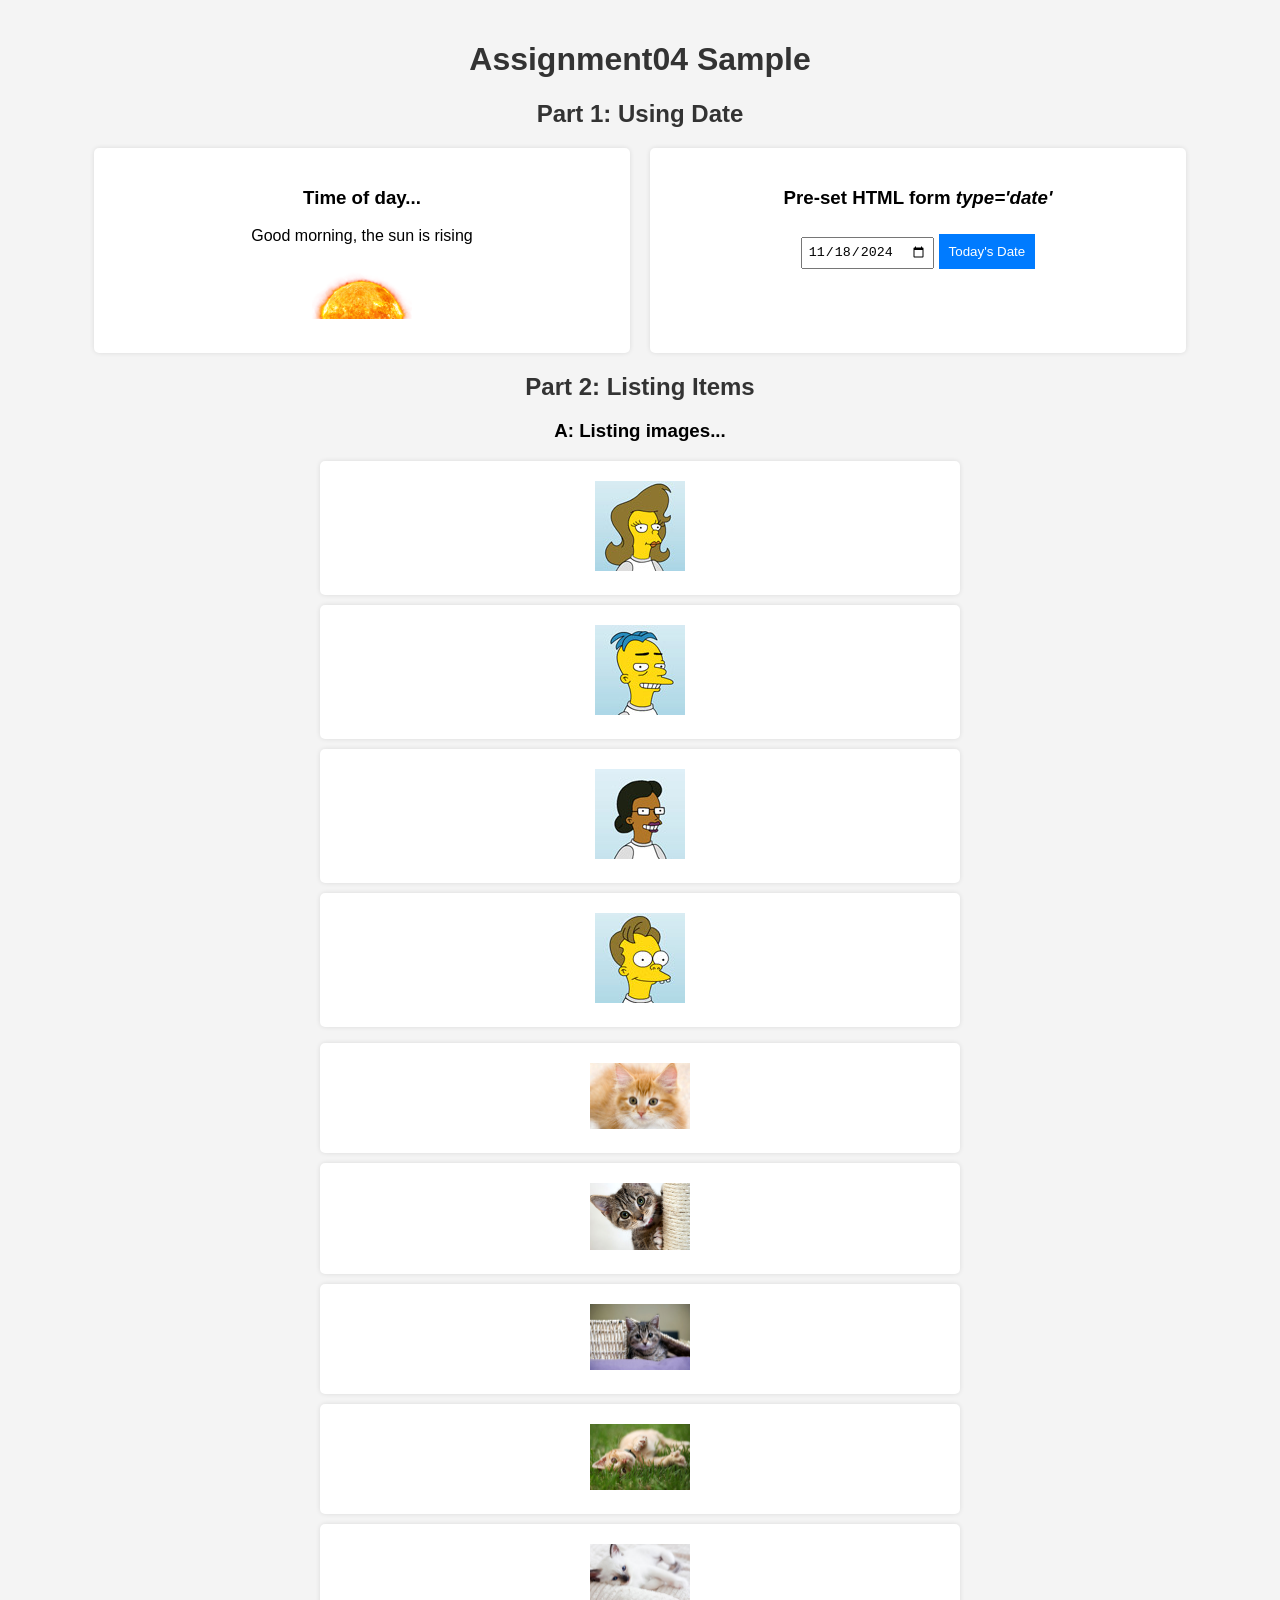
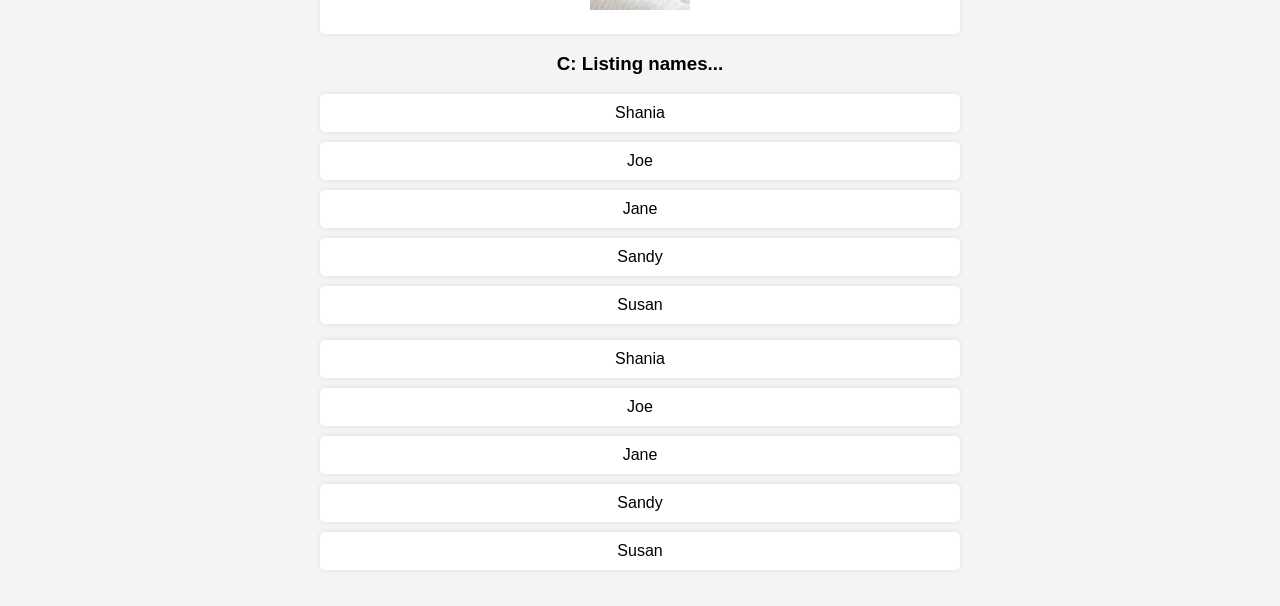
==== Assignment_4/index.html @ e6dd2352 "added basic design part" ====
<!DOCTYPE html>
<html lang="en">
<head>
    <meta charset="UTF-8">
    <meta name="viewport" content="width=device-width, initial-scale=1.0">
    <title>Assignment 04 Sample</title>
    <link rel="stylesheet" href="./css/style.css">
    <script src="./JS/data.js" defer></script>
    <script src="./JS/assignment04_function.js" defer></script>
    <script src="./JS/script.js" defer></script>
</head>
<body>
    <h1>Assignment04 Sample</h1>
    
    <section>
        <h2>Part 1: Using Date</h2>
        <div class="container">
            <div class="box">
                <h3>Time of day...</h3>
                <div id="greeting"></div>
            </div>
            <div class="box">
                <h3>Pre-set HTML form <em>type='date'</em></h3>
                <input type="date" id="datePicker">
                <button onclick="setTodayDate()">Today's Date</button>
            </div>
        </div>
    </section>
    
    <section>
        <h2>Part 2: Listing Items</h2>
        
        <div>
            <h3>A: Listing images...</h3>
            <div id="images-list"></div>
        </div>

        <div>
            <h3>C: Listing names...</h3>
            <div id="names-list"></div>
        </div>
    </section>
</body>
</html>
---- Assignment_4/css/style.css ----
body {
    font-family: Arial, sans-serif;
    background-color: #f4f4f4;
    margin: 0;
    padding: 20px;
    text-align: center;
}

h1, h2 {
    color: #333;
}

.container {
    display: flex;
    justify-content: center;
    gap: 20px;
    margin-bottom: 20px;
}

.box {
    background: #fff;
    padding: 20px;
    border-radius: 5px;
    box-shadow: 0 0 5px rgba(0, 0, 0, 0.1);
    width: 40%;
}

input[type="date"] {
    padding: 5px;
    margin: 10px 0;
}

button {
    background-color: #007BFF;
    color: white;
    border: none;
    padding: 10px;
    cursor: pointer;
}

button:hover {
    background-color: #0056b3;
}

img {
    max-width: 100px;
    height: auto;
    margin: 10px 0;
}

ul, ol {
    list-style: none;
    padding: 0;
}

li {
    background: #fff;
    margin: 10px auto;
    padding: 10px;
    width: 50%;
    border-radius: 5px;
    box-shadow: 0 0 5px rgba(0, 0, 0, 0.1);
}

a {
    text-decoration: none;
    color: #007BFF;
}

a:hover {
    text-decoration: underline;
}
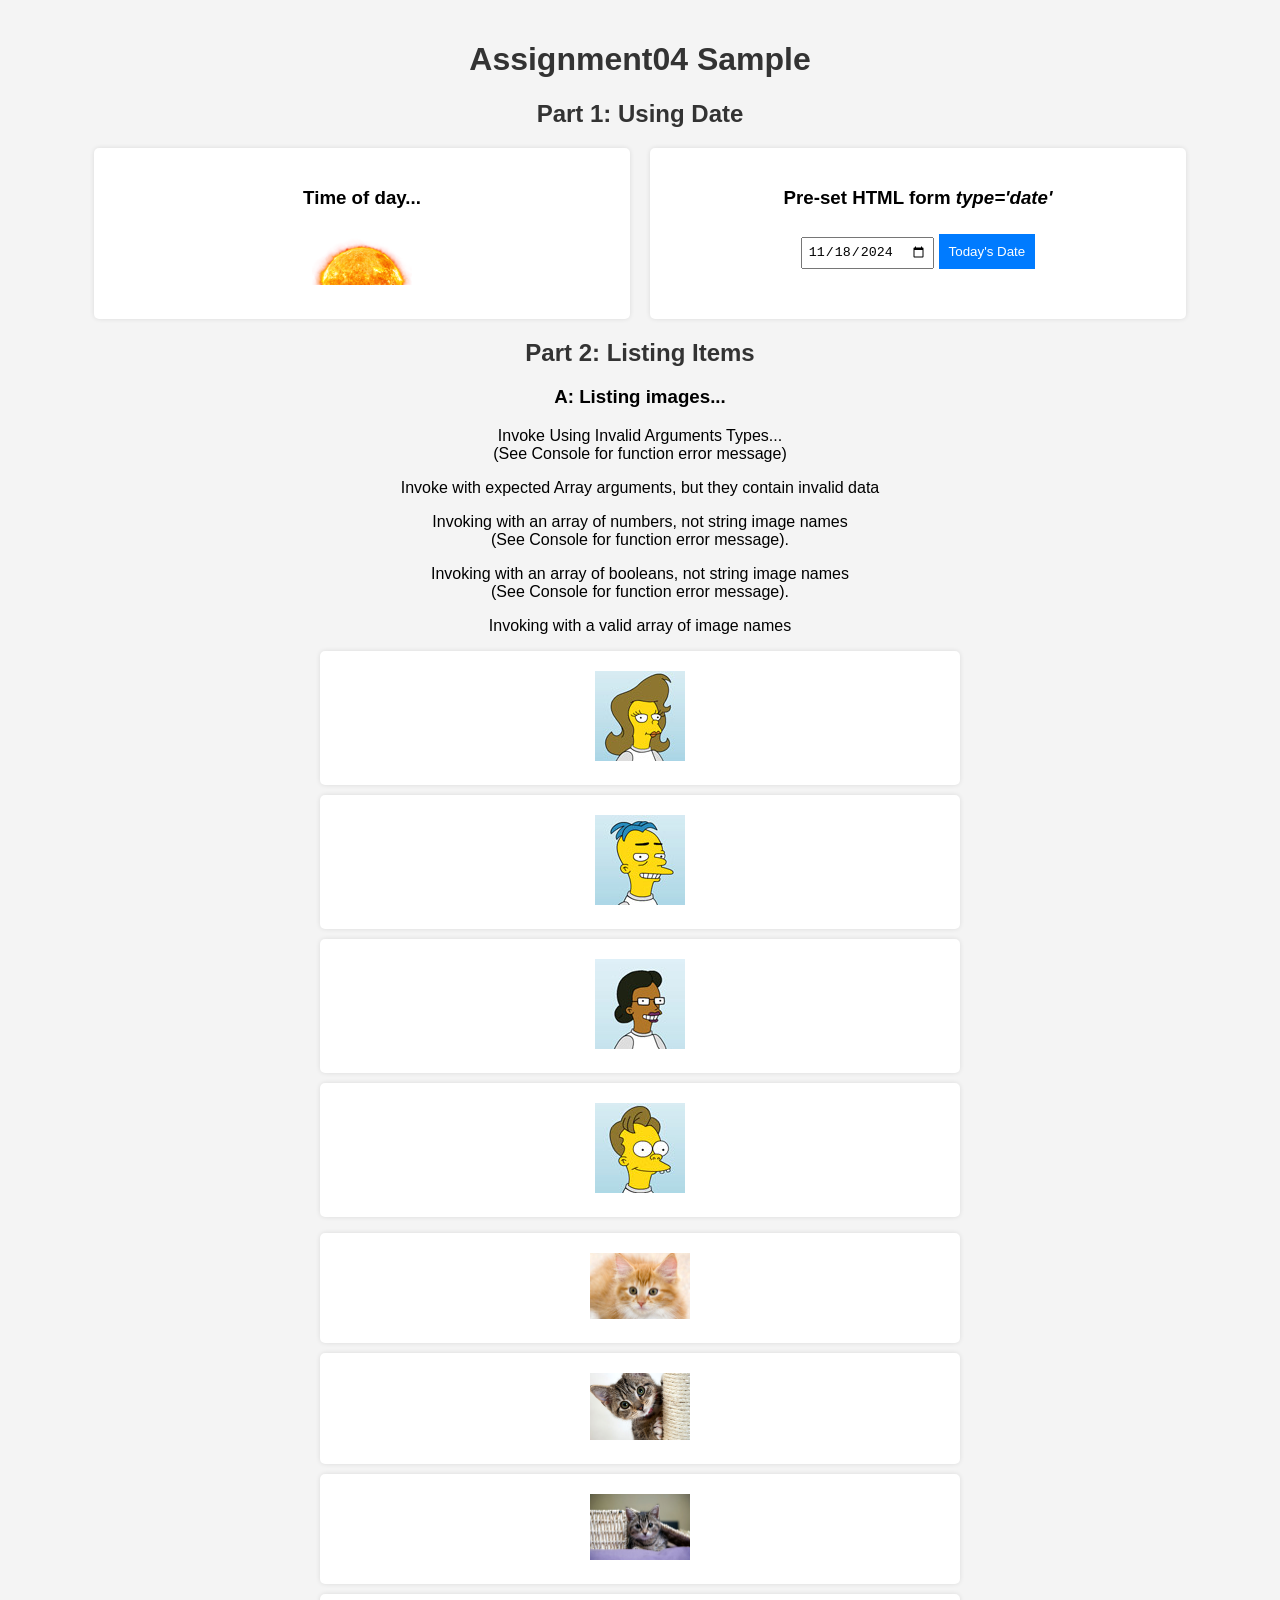
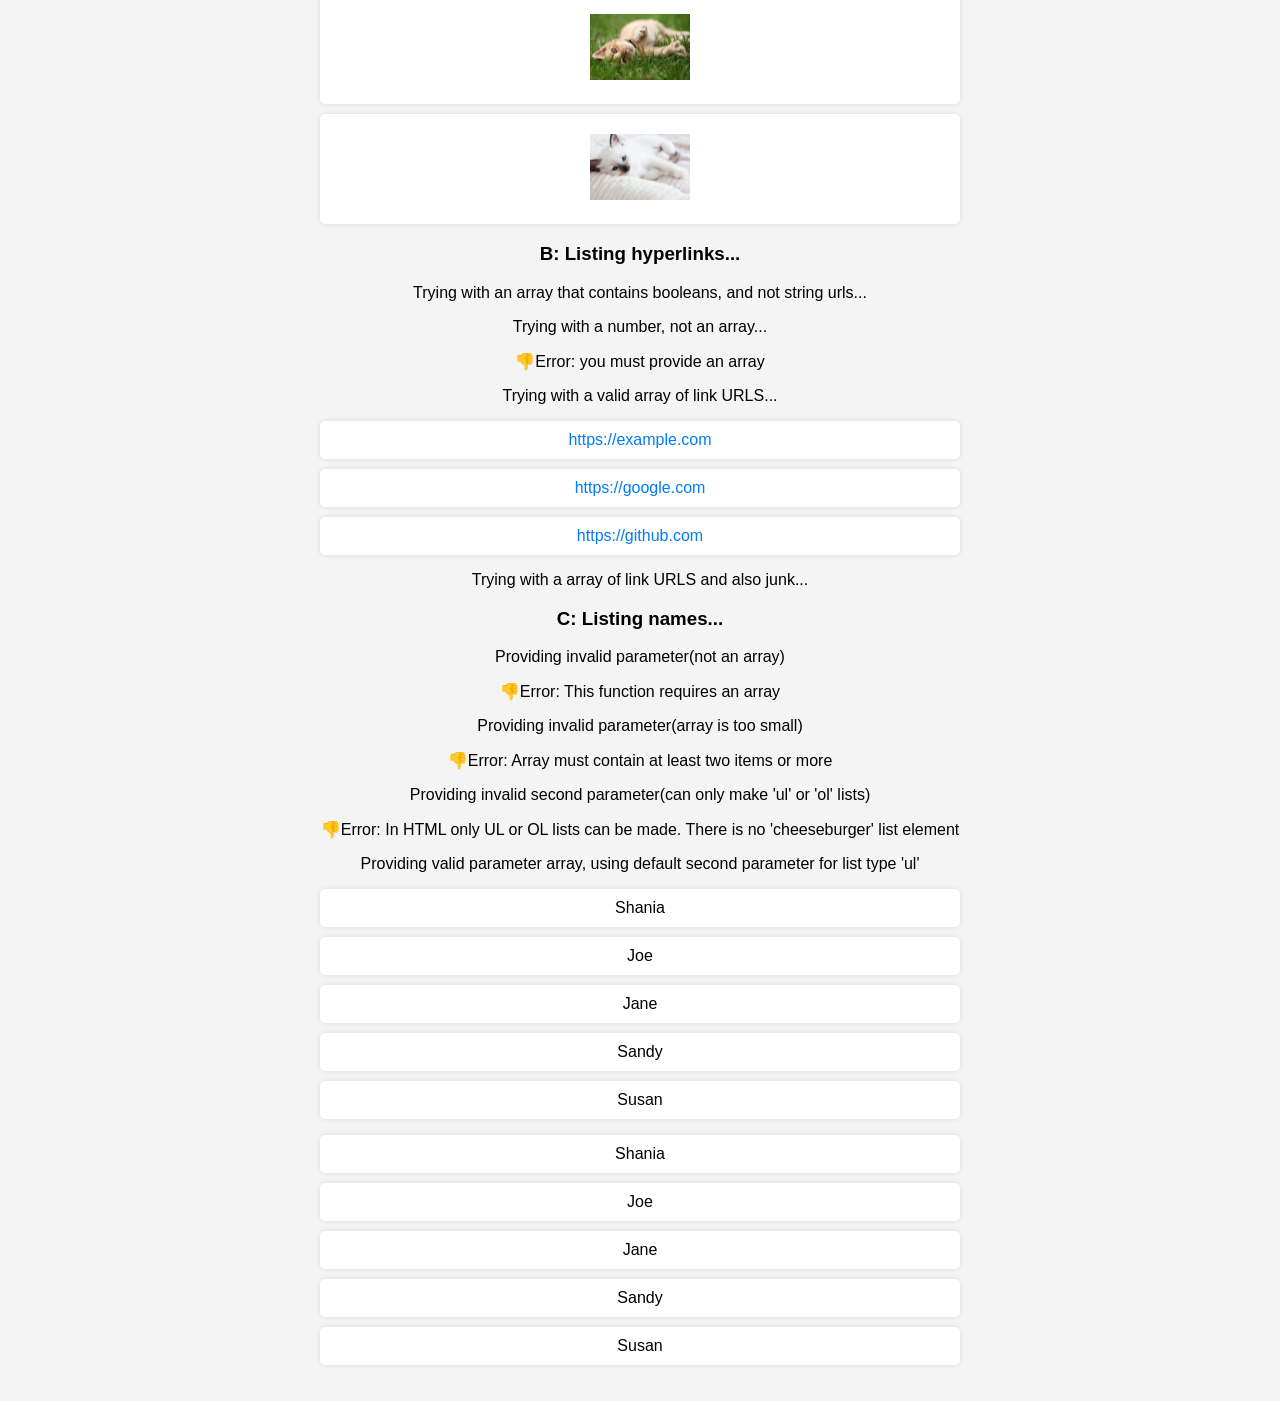
==== commit 476b2300: "Add function to display hyperlinks and enhance error handling in lists" ====
--- a/Assignment_4/index.html
+++ b/Assignment_4/index.html
@@ -12,6 +12,8 @@
 <body>
     <h1>Assignment04 Sample</h1>
     
+
+    <!-- Part 1 -->
     <section>
         <h2>Part 1: Using Date</h2>
         <div class="container">
@@ -32,11 +34,34 @@
         
         <div>
             <h3>A: Listing images...</h3>
+            <p>Invoke Using Invalid Arguments Types...<br>(See Console for function error message)</p>
+            <p>Invoke with expected Array arguments, but they contain invalid data</p>
+            <p>Invoking with an array of numbers, not string image names <br> (See Console for function error message).</p>
+            <p>Invoking with an array of booleans, not string image names <br> (See Console for function error message).</p>
+            <p>Invoking with a valid array of image names</p>
             <div id="images-list"></div>
         </div>
 
         <div>
+            <h3>B: Listing hyperlinks...</h3>
+            <p>Trying with an array that contains booleans, and not string urls... <br></p>
+            <p>Trying with a number, not an array... <br></p>
+            <p>👎Error: you must provide an array <br></p>
+            <p>Trying with a valid array of link URLS... <br></p>
+            <div id="links-list"></div>
+            <p>Trying with a array of link URLS and also junk... <br></p>
+           
+        </div>
+        
+        <div>
             <h3>C: Listing names...</h3>
+            <p>Providing invalid parameter(not an array)<br></p>
+            <p>👎Error: This function requires an array<br></p>
+            <p>Providing invalid parameter(array is too small)<br></p>
+            <p>👎Error: Array must contain at least two items or more<br></p>
+            <p>Providing invalid second parameter(can only make 'ul' or 'ol' lists)<br></p>
+            <p>👎Error: In HTML only UL or OL lists can be made. There is no 'cheeseburger' list element<br></p>
+            <p>Providing valid parameter array, using default second parameter for list type 'ul'<br></p>
             <div id="names-list"></div>
         </div>
     </section>
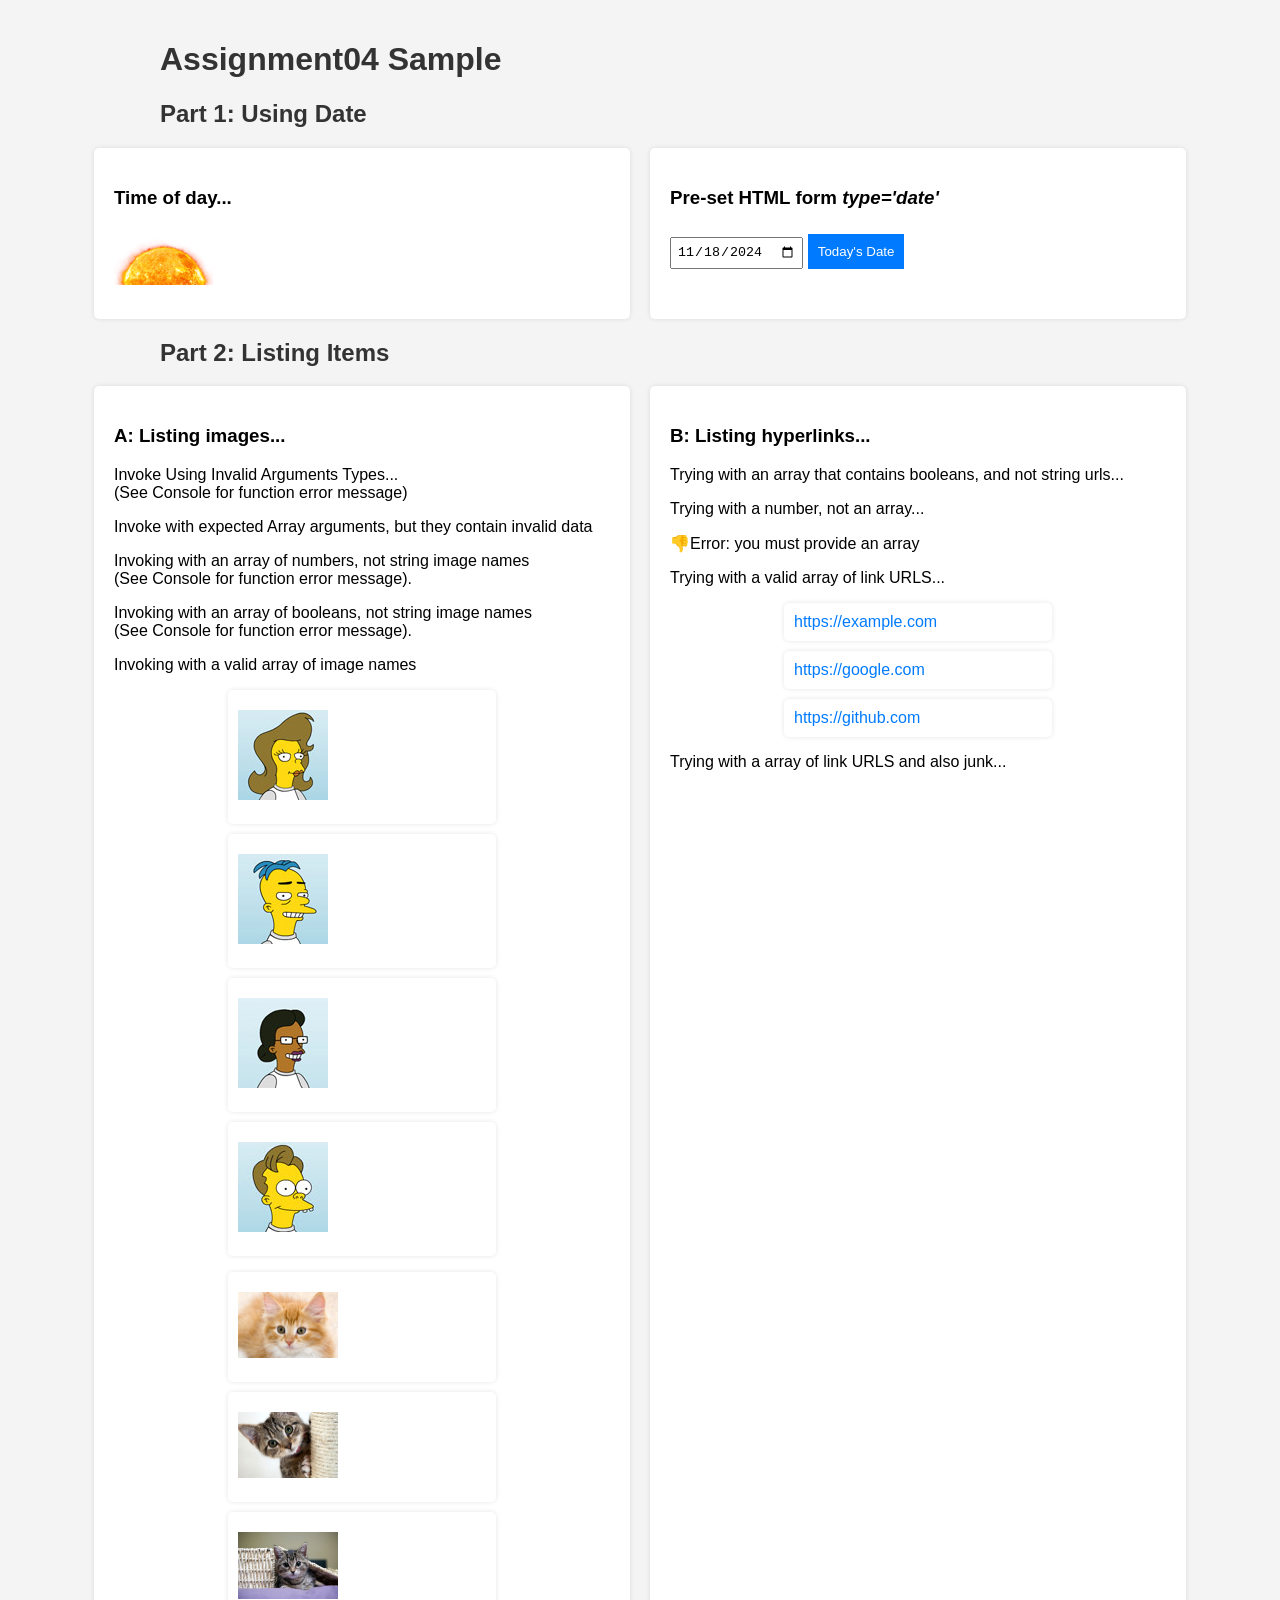
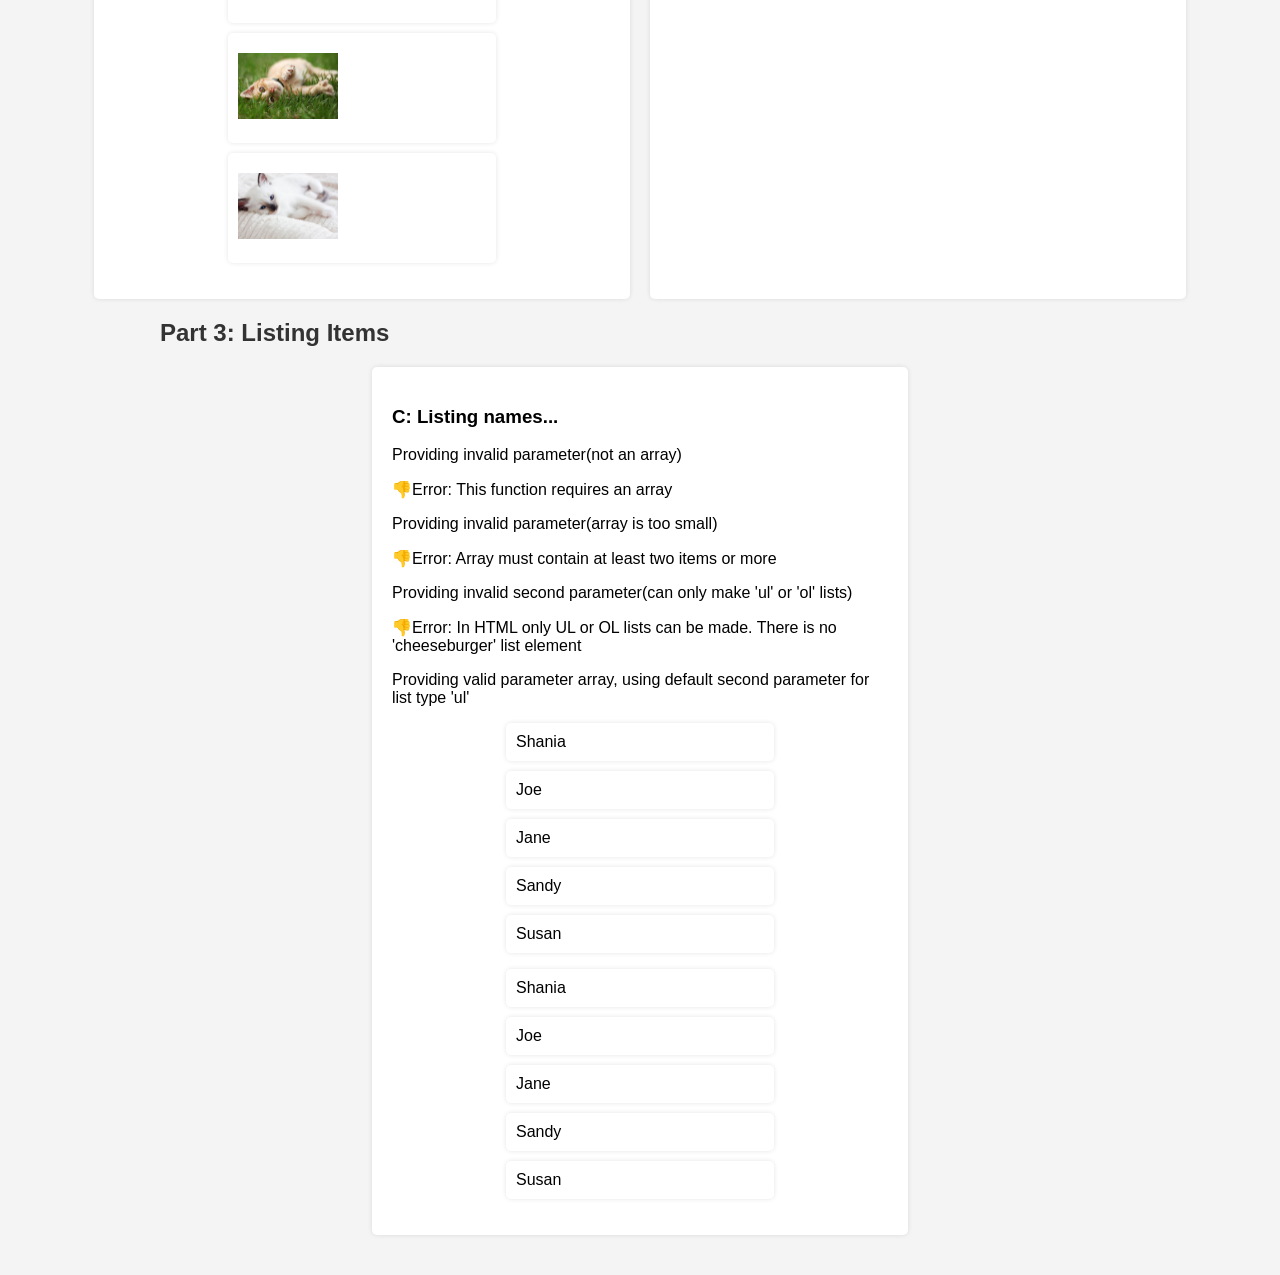
==== commit 8b4497ac: "Refactor layout and enhance responsiveness in Assignment 4 HTML and CSS" ====
--- a/Assignment_4/index.html
+++ b/Assignment_4/index.html
@@ -29,41 +29,50 @@
         </div>
     </section>
     
-    <section>
+
+    <!-- part 2 -->
+     <section>
         <h2>Part 2: Listing Items</h2>
         
-        <div>
-            <h3>A: Listing images...</h3>
-            <p>Invoke Using Invalid Arguments Types...<br>(See Console for function error message)</p>
-            <p>Invoke with expected Array arguments, but they contain invalid data</p>
-            <p>Invoking with an array of numbers, not string image names <br> (See Console for function error message).</p>
-            <p>Invoking with an array of booleans, not string image names <br> (See Console for function error message).</p>
-            <p>Invoking with a valid array of image names</p>
-            <div id="images-list"></div>
+        <div class="container">
+            <div class="box">
+                <h3>A: Listing images...</h3>
+                <p>Invoke Using Invalid Arguments Types...<br>(See Console for function error message)</p>
+                <p>Invoke with expected Array arguments, but they contain invalid data</p>
+                <p>Invoking with an array of numbers, not string image names <br> (See Console for function error message).</p>
+                <p>Invoking with an array of booleans, not string image names <br> (See Console for function error message).</p>
+                <p>Invoking with a valid array of image names</p>
+                <div id="images-list"></div>
+            </div>
+    
+            <div class="box">
+                <h3>B: Listing hyperlinks...</h3>
+                <p>Trying with an array that contains booleans, and not string urls... <br></p>
+                <p>Trying with a number, not an array... <br></p>
+                <p>👎Error: you must provide an array <br></p>
+                <p>Trying with a valid array of link URLS... <br></p>
+                <div id="links-list"></div>
+                <p>Trying with a array of link URLS and also junk... <br></p>
+               
+            </div>
         </div>
+     </section>
 
-        <div>
-            <h3>B: Listing hyperlinks...</h3>
-            <p>Trying with an array that contains booleans, and not string urls... <br></p>
-            <p>Trying with a number, not an array... <br></p>
-            <p>👎Error: you must provide an array <br></p>
-            <p>Trying with a valid array of link URLS... <br></p>
-            <div id="links-list"></div>
-            <p>Trying with a array of link URLS and also junk... <br></p>
-           
-        </div>
-        
-        <div>
-            <h3>C: Listing names...</h3>
-            <p>Providing invalid parameter(not an array)<br></p>
-            <p>👎Error: This function requires an array<br></p>
-            <p>Providing invalid parameter(array is too small)<br></p>
-            <p>👎Error: Array must contain at least two items or more<br></p>
-            <p>Providing invalid second parameter(can only make 'ul' or 'ol' lists)<br></p>
-            <p>👎Error: In HTML only UL or OL lists can be made. There is no 'cheeseburger' list element<br></p>
-            <p>Providing valid parameter array, using default second parameter for list type 'ul'<br></p>
-            <div id="names-list"></div>
-        </div>
+
+    <!-- PART 3 -->
+    <section>
+            <h2>Part 3: Listing Items</h2>
+            <div class="container">
+                <div class="box"><h3>C: Listing names...</h3>
+                    <p>Providing invalid parameter(not an array)<br></p>
+                    <p>👎Error: This function requires an array<br></p>
+                    <p>Providing invalid parameter(array is too small)<br></p>
+                    <p>👎Error: Array must contain at least two items or more<br></p>
+                    <p>Providing invalid second parameter(can only make 'ul' or 'ol' lists)<br></p>
+                    <p>👎Error: In HTML only UL or OL lists can be made. There is no 'cheeseburger' list element<br></p>
+                    <p>Providing valid parameter array, using default second parameter for list type 'ul'<br></p>
+                <div id="names-list"></div></div>
+            </div>
     </section>
 </body>
 </html>
--- a/Assignment_4/css/style.css
+++ b/Assignment_4/css/style.css
@@ -3,11 +3,12 @@
     background-color: #f4f4f4;
     margin: 0;
     padding: 20px;
-    text-align: center;
+    text-align: left;
 }
 
 h1, h2 {
     color: #333;
+    margin-left: 140px; /* Adjust as needed */
 }
 
 .container {
@@ -70,3 +71,43 @@
 a:hover {
     text-decoration: underline;
 }
+
+
+
+/* Responsive design for tablets (768px) */
+@media screen and (max-width: 768px) {
+    h1, h2 {
+        margin-left: 20px; /* Reduced margin for smaller screens */
+    }
+
+    /* .container {
+        flex-direction: column;
+        align-items: center;
+    } */
+
+    /* .box {
+        width: 80%;
+    } */
+}
+
+/* Responsive design for mobile devices (480px) */
+@media screen and (max-width: 480px) {
+    h1, h2 {
+        margin-left: 5px; /* Further reduced margin */
+        /* text-align: center; Center alignment for mobile */
+    }
+
+    /* .container {
+        flex-direction: column;
+        align-items: center;
+    } */
+
+    /* .box {
+        width: 100%;
+        padding: 15px;
+    } */
+
+    li {
+        width: 90%;
+    }
+}
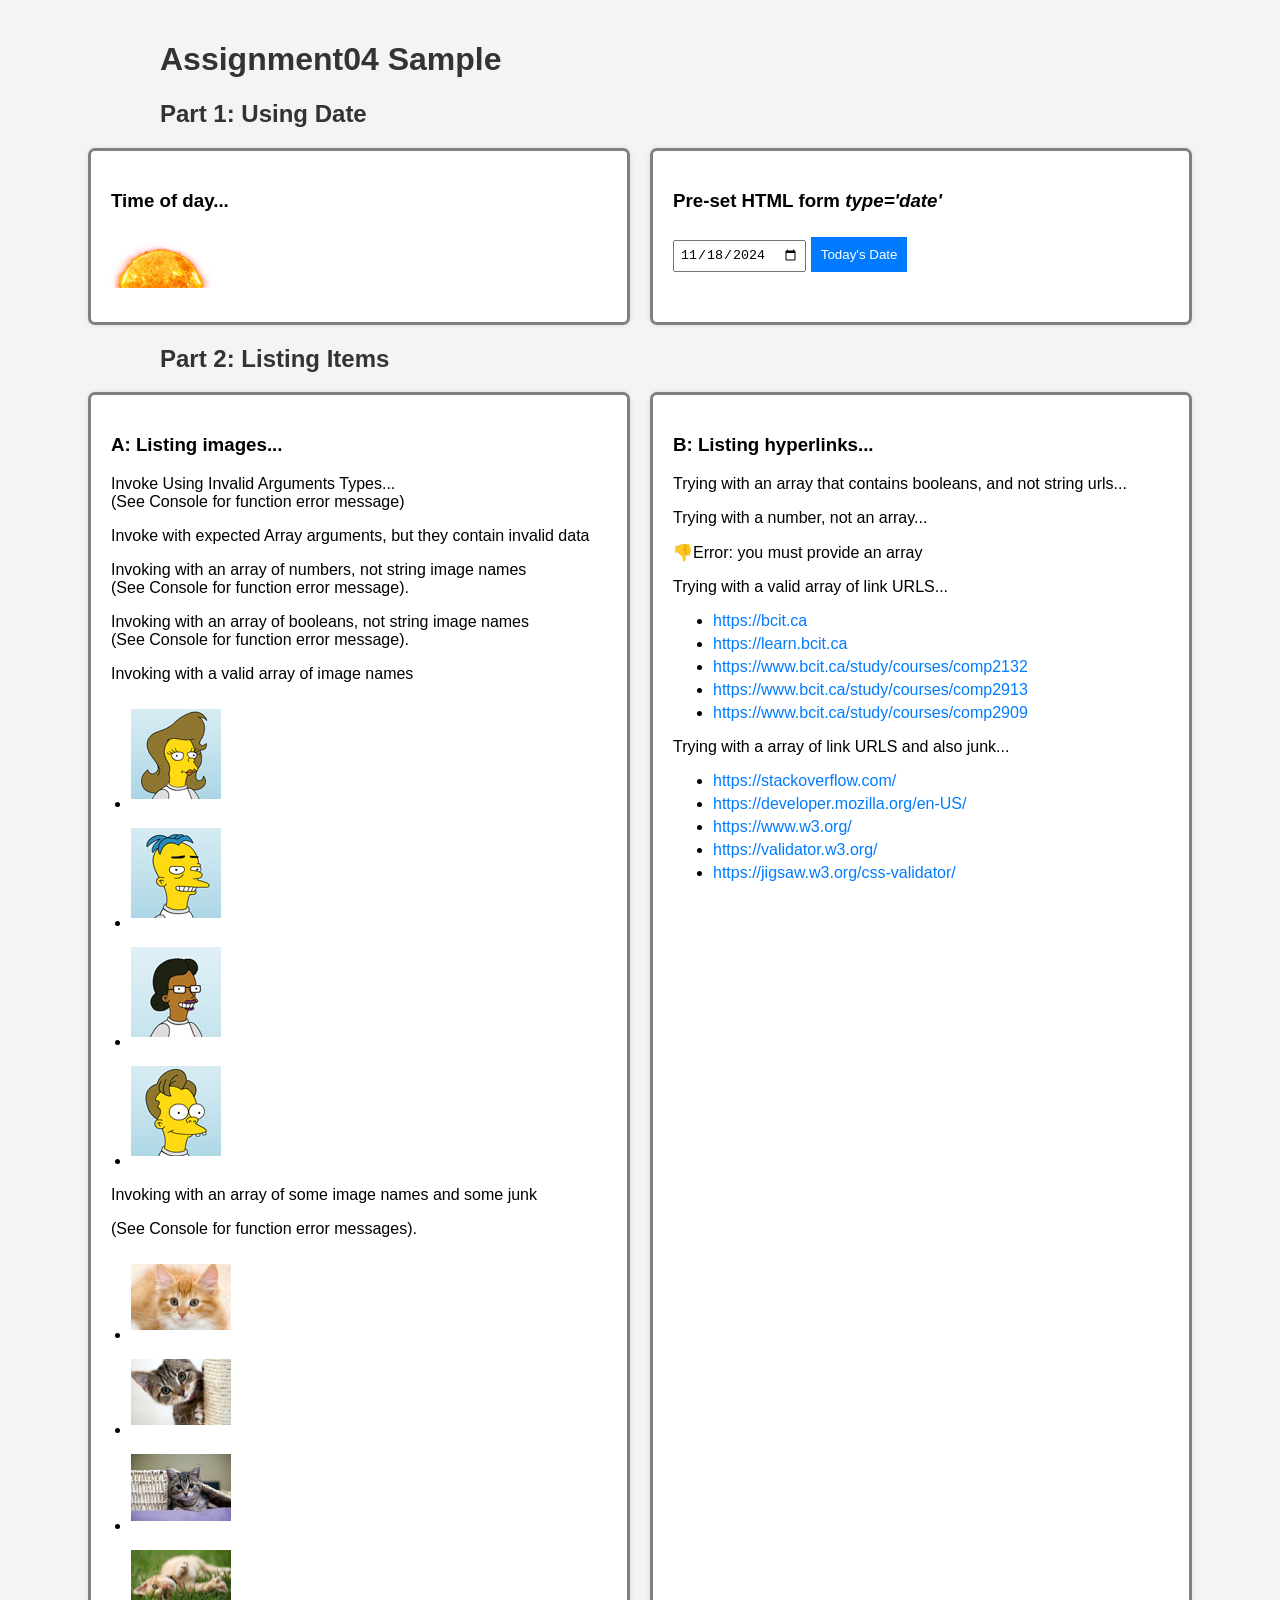
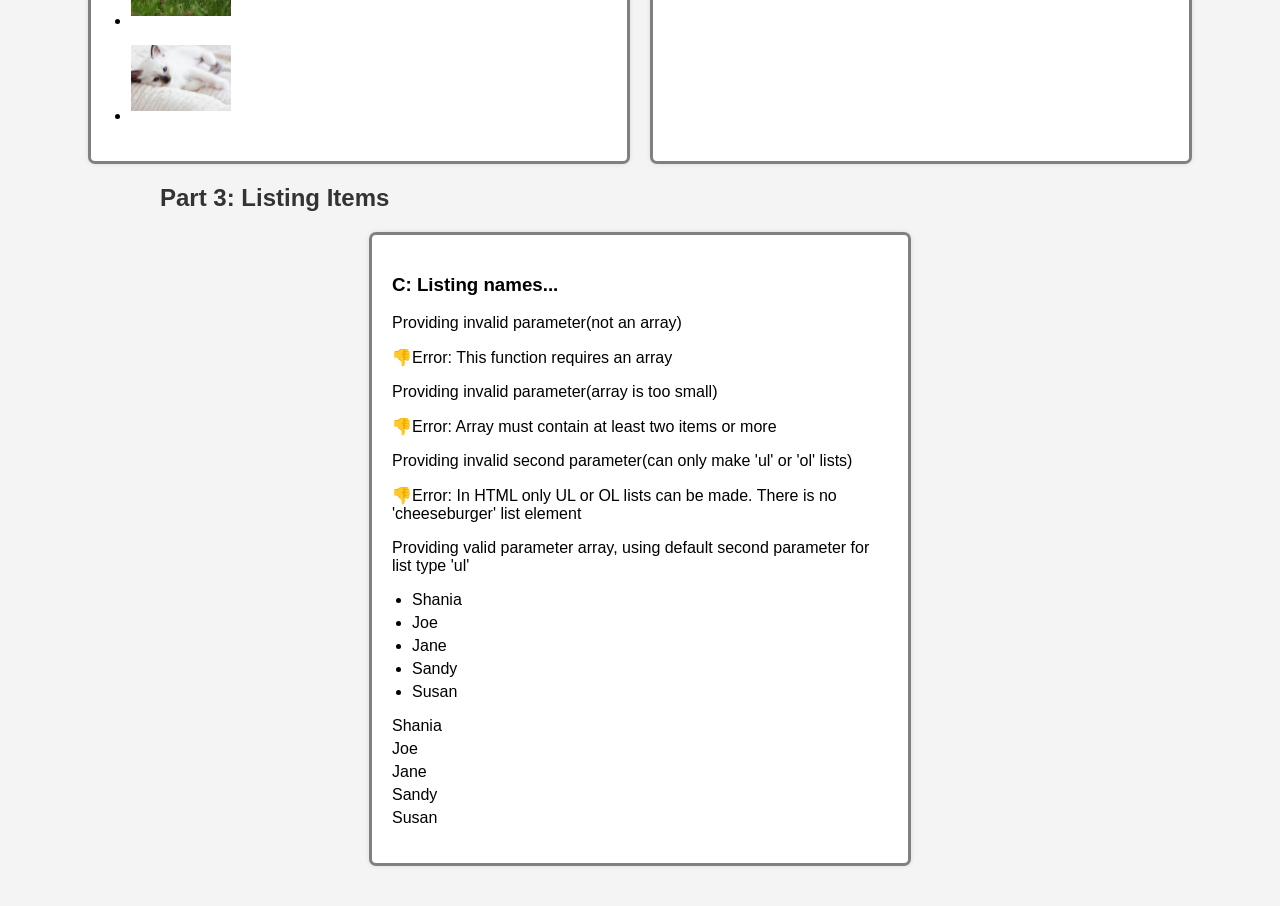
==== commit 539530df: "Refactor image and link display logic in Assignment 4; update HTML structure and enhance CSS styling" ====
--- a/Assignment_4/index.html
+++ b/Assignment_4/index.html
@@ -42,7 +42,12 @@
                 <p>Invoking with an array of numbers, not string image names <br> (See Console for function error message).</p>
                 <p>Invoking with an array of booleans, not string image names <br> (See Console for function error message).</p>
                 <p>Invoking with a valid array of image names</p>
-                <div id="images-list"></div>
+                <ul id="images-list"></ul>
+
+                <p>Invoking with an array of some image names and some junk <br></p>
+                <p>(See Console for function error messages). <br></p>
+                <ul id="some-images-list"></ul>
+
             </div>
     
             <div class="box">
@@ -51,8 +56,9 @@
                 <p>Trying with a number, not an array... <br></p>
                 <p>👎Error: you must provide an array <br></p>
                 <p>Trying with a valid array of link URLS... <br></p>
-                <div id="links-list"></div>
+                <ul id="links-list"></ul>
                 <p>Trying with a array of link URLS and also junk... <br></p>
+                <ul id="moreLink-list"></ul>
                
             </div>
         </div>
--- a/Assignment_4/css/style.css
+++ b/Assignment_4/css/style.css
@@ -21,9 +21,10 @@
 .box {
     background: #fff;
     padding: 20px;
-    border-radius: 5px;
+    border-radius: 7px;
     box-shadow: 0 0 5px rgba(0, 0, 0, 0.1);
     width: 40%;
+    border: 3px solid gray; /* Added gray border */
 }
 
 input[type="date"] {
@@ -54,14 +55,24 @@
     padding: 0;
 }
 
-li {
+/* li {
     background: #fff;
     margin: 10px auto;
     padding: 10px;
     width: 50%;
     border-radius: 5px;
     box-shadow: 0 0 5px rgba(0, 0, 0, 0.1);
+} */
+
+ul {
+    list-style-type: disc; /* Ensures bullet points appear */
+    padding-left: 20px; /* Adjusts spacing */
 }
+
+li {
+    margin: 5px 0;
+}
+
 
 a {
     text-decoration: none;
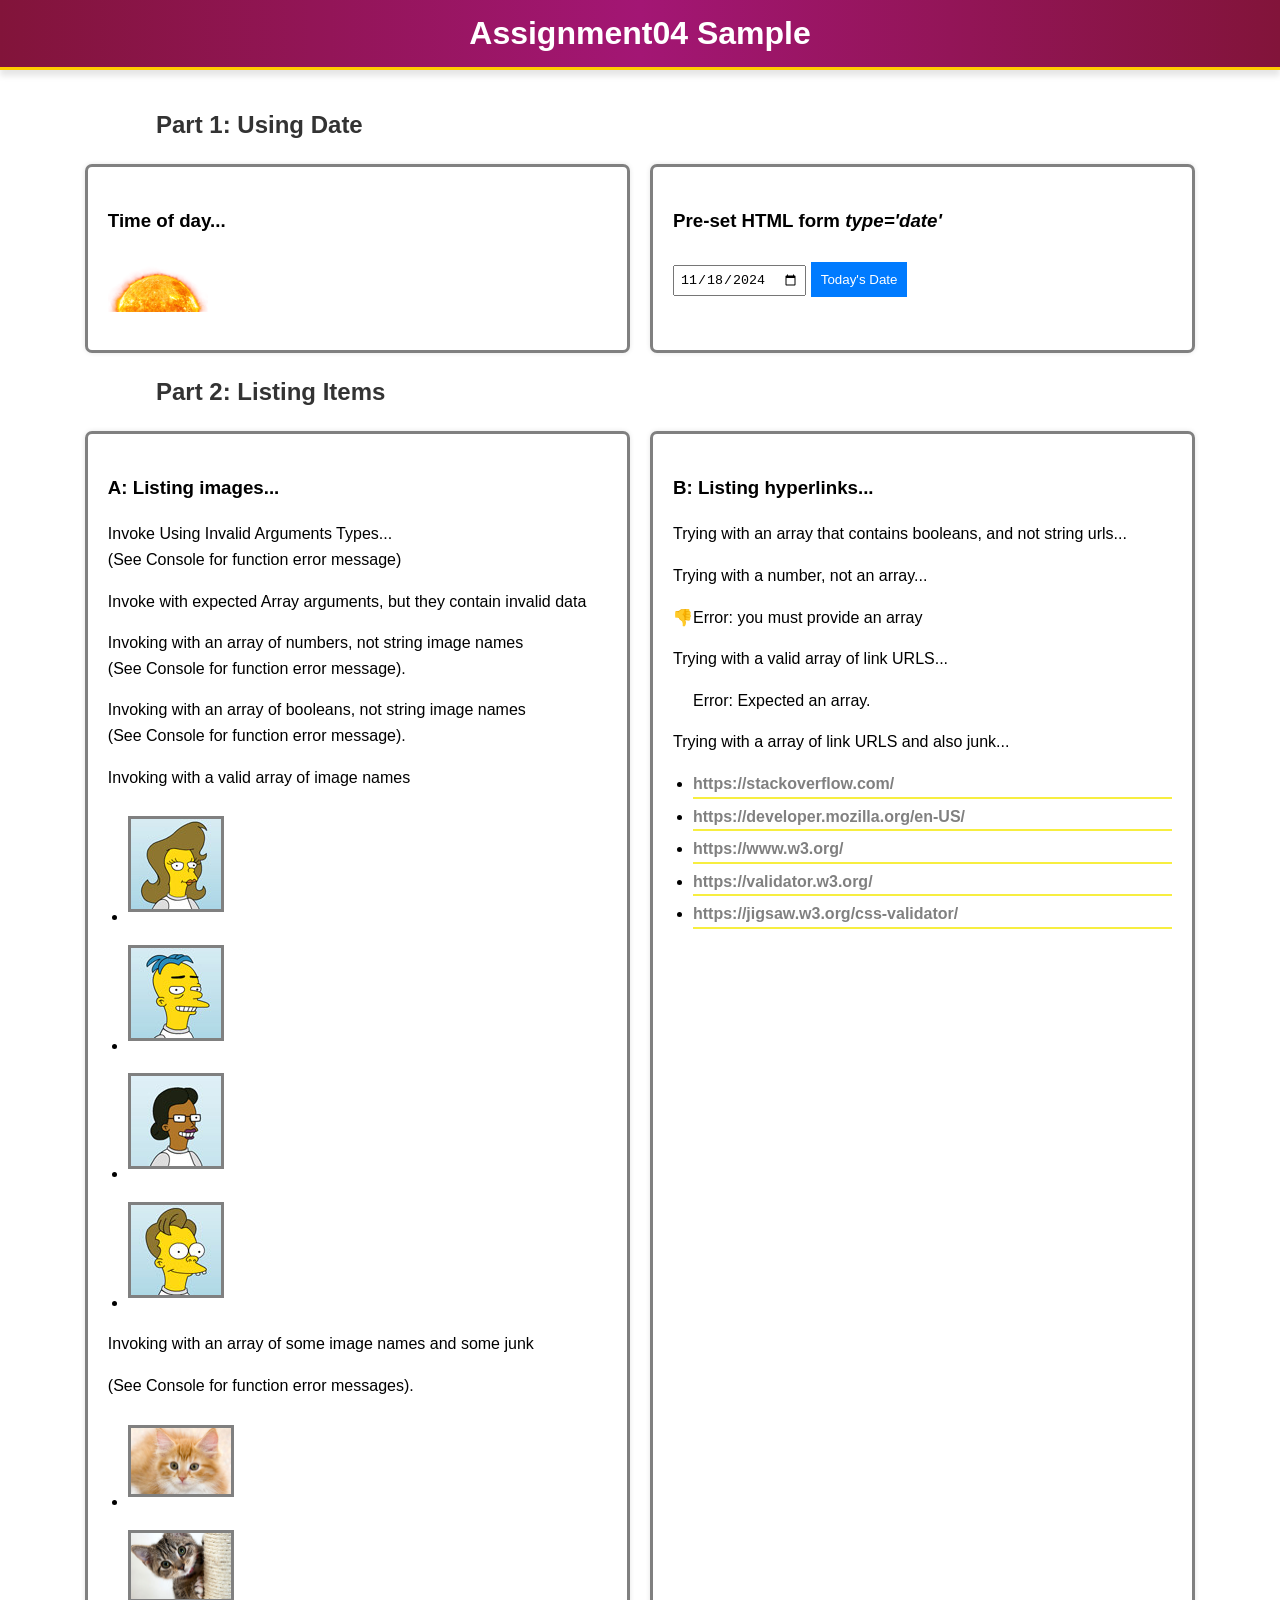
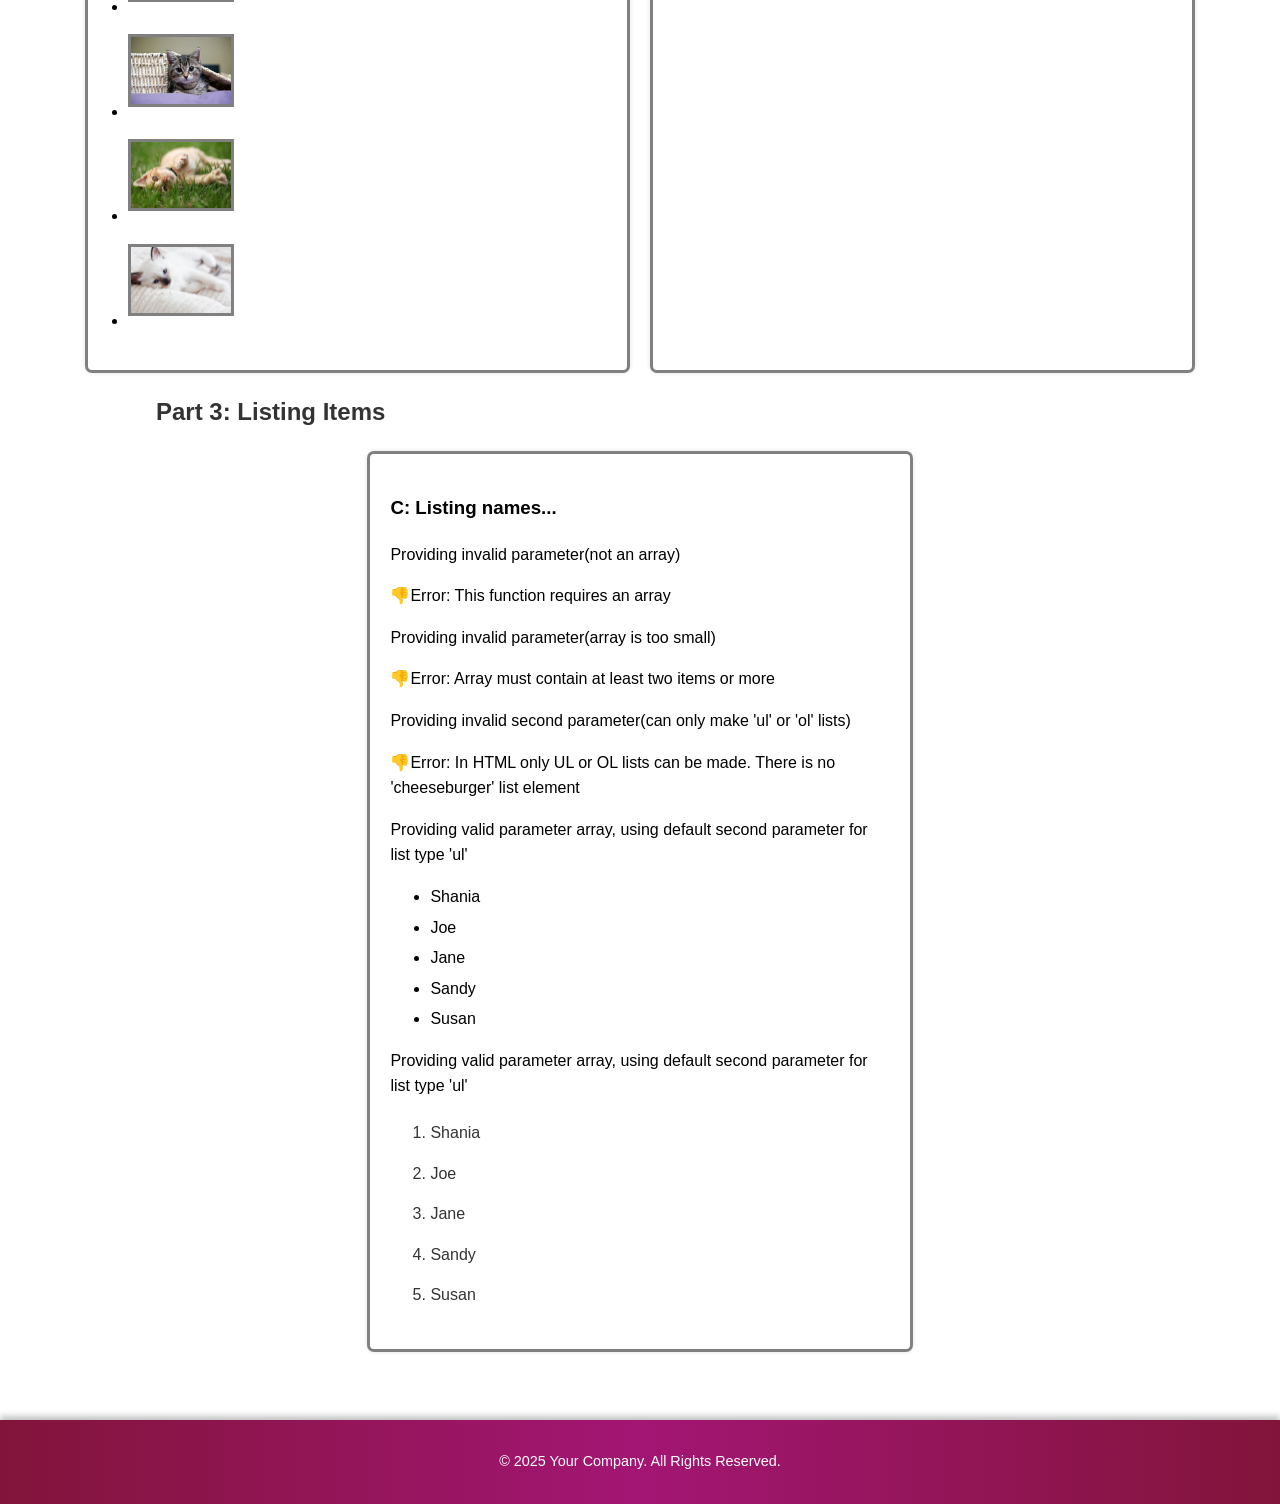
==== commit 373e9b54: "Enhance image and link display with improved styling; update HTML structure and add error handling f" ====
--- a/Assignment_4/index.html
+++ b/Assignment_4/index.html
@@ -10,75 +10,89 @@
     <script src="./JS/script.js" defer></script>
 </head>
 <body>
-    <h1>Assignment04 Sample</h1>
+        <!-- Header -->
+        <header>
+            <h1>Assignment04 Sample</h1>
+        </header>
     
 
-    <!-- Part 1 -->
-    <section>
-        <h2>Part 1: Using Date</h2>
-        <div class="container">
-            <div class="box">
-                <h3>Time of day...</h3>
-                <div id="greeting"></div>
+<main>
+        <!-- Part 1 -->
+        <section>
+            <h2>Part 1: Using Date</h2>
+            <div class="container">
+                <div class="box">
+                    <h3>Time of day...</h3>
+                    <div id="greeting"></div>
+                </div>
+                <div class="box">
+                    <h3>Pre-set HTML form <em>type='date'</em></h3>
+                    <input type="date" id="datePicker">
+                    <button onclick="setTodayDate()">Today's Date</button>
+                </div>
             </div>
-            <div class="box">
-                <h3>Pre-set HTML form <em>type='date'</em></h3>
-                <input type="date" id="datePicker">
-                <button onclick="setTodayDate()">Today's Date</button>
+        </section>
+        
+    
+        <!-- part 2 -->
+         <section>
+            <h2>Part 2: Listing Items</h2>
+            
+            <div class="container">
+                <div class="box">
+                    <h3>A: Listing images...</h3>
+                    <p>Invoke Using Invalid Arguments Types...<br>(See Console for function error message)</p>
+                    <p>Invoke with expected Array arguments, but they contain invalid data</p>
+                    <p>Invoking with an array of numbers, not string image names <br> (See Console for function error message).</p>
+                    <p>Invoking with an array of booleans, not string image names <br> (See Console for function error message).</p>
+                    <p>Invoking with a valid array of image names</p>
+                    <ul id="images-list"></ul>
+    
+                    <p>Invoking with an array of some image names and some junk <br></p>
+                    <p>(See Console for function error messages). <br></p>
+                    <ul id="some-images-list"></ul>
+    
+                </div>
+        
+                <div class="box">
+                    <h3>B: Listing hyperlinks...</h3>
+                    <p>Trying with an array that contains booleans, and not string urls... <br></p>
+                    <p>Trying with a number, not an array... <br></p>
+                    <p>👎Error: you must provide an array <br></p>
+                    <p>Trying with a valid array of link URLS... <br></p>
+                    <ul id="links-list"></ul>
+                    <p>Trying with a array of link URLS and also junk... <br></p>
+                    <ul id="moreLink-list"></ul>
+                   
+                </div>
             </div>
-        </div>
-    </section>
+         </section>
     
+    
+        <!-- PART 3 -->
+        <section>
+                <h2>Part 3: Listing Items</h2>
+                <div class="container">
+                    <div class="box"><h3>C: Listing names...</h3>
+                        <p>Providing invalid parameter(not an array)<br></p>
+                        <p>👎Error: This function requires an array<br></p>
+                        <p>Providing invalid parameter(array is too small)<br></p>
+                        <p>👎Error: Array must contain at least two items or more<br></p>
+                        <p>Providing invalid second parameter(can only make 'ul' or 'ol' lists)<br></p>
+                        <p>👎Error: In HTML only UL or OL lists can be made. There is no 'cheeseburger' list element<br></p>
+                        <p>Providing valid parameter array, using default second parameter for list type 'ul'<br></p>
+                        <ul id="names-list"></ul>
+                        <p>Providing valid parameter array, using default second parameter for list type 'ul'<br></p>
+                        <ul id="moreNames-list"></ul>
+                
+                </div>
+                </div>
+        </section>
+</main>
 
-    <!-- part 2 -->
-     <section>
-        <h2>Part 2: Listing Items</h2>
-        
-        <div class="container">
-            <div class="box">
-                <h3>A: Listing images...</h3>
-                <p>Invoke Using Invalid Arguments Types...<br>(See Console for function error message)</p>
-                <p>Invoke with expected Array arguments, but they contain invalid data</p>
-                <p>Invoking with an array of numbers, not string image names <br> (See Console for function error message).</p>
-                <p>Invoking with an array of booleans, not string image names <br> (See Console for function error message).</p>
-                <p>Invoking with a valid array of image names</p>
-                <ul id="images-list"></ul>
-
-                <p>Invoking with an array of some image names and some junk <br></p>
-                <p>(See Console for function error messages). <br></p>
-                <ul id="some-images-list"></ul>
-
-            </div>
-    
-            <div class="box">
-                <h3>B: Listing hyperlinks...</h3>
-                <p>Trying with an array that contains booleans, and not string urls... <br></p>
-                <p>Trying with a number, not an array... <br></p>
-                <p>👎Error: you must provide an array <br></p>
-                <p>Trying with a valid array of link URLS... <br></p>
-                <ul id="links-list"></ul>
-                <p>Trying with a array of link URLS and also junk... <br></p>
-                <ul id="moreLink-list"></ul>
-               
-            </div>
-        </div>
-     </section>
-
-
-    <!-- PART 3 -->
-    <section>
-            <h2>Part 3: Listing Items</h2>
-            <div class="container">
-                <div class="box"><h3>C: Listing names...</h3>
-                    <p>Providing invalid parameter(not an array)<br></p>
-                    <p>👎Error: This function requires an array<br></p>
-                    <p>Providing invalid parameter(array is too small)<br></p>
-                    <p>👎Error: Array must contain at least two items or more<br></p>
-                    <p>Providing invalid second parameter(can only make 'ul' or 'ol' lists)<br></p>
-                    <p>👎Error: In HTML only UL or OL lists can be made. There is no 'cheeseburger' list element<br></p>
-                    <p>Providing valid parameter array, using default second parameter for list type 'ul'<br></p>
-                <div id="names-list"></div></div>
-            </div>
-    </section>
+        <!-- Footer -->
+        <footer>
+            <p>© 2025 Your Company. All Rights Reserved.</p>
+        </footer>
 </body>
 </html>
--- a/Assignment_4/css/style.css
+++ b/Assignment_4/css/style.css
@@ -1,12 +1,54 @@
 body {
     font-family: Arial, sans-serif;
-    background-color: #f4f4f4;
+    line-height: 1.6;
     margin: 0;
-    padding: 20px;
-    text-align: left;
-}
-
-h1, h2 {
+    padding: 0;
+  }
+  
+  header {
+    background: linear-gradient(90deg, #82143a, #a31674, #82143a); /* Maroon gradient effect */
+    background-color: #82143a; /* Maroon color */
+    color: white;
+    padding: 0.5rem 0; /* Reduced padding for smaller height */
+    text-align: center;
+    transition: background 0.3s ease; /* Smooth transition effect */
+    border-bottom: 3px solid #ffcc00; /* Yellow bottom border */
+    box-shadow: 0 6px 6px rgba(0, 0, 0, 0.1); /* Gray bottom shadow */
+  }
+  
+  header:hover {
+    background: linear-gradient(90deg, #82143a, #a31674, #82143a); /* Hover effect with different shades of maroon */
+  }
+
+    
+  main {
+    padding: 1rem;
+  }
+
+
+h1 {
+    margin: 0;
+}
+
+
+/* Footer */
+footer {
+    background: linear-gradient(90deg, #82143a, #a31674, #82143a); /* Maroon gradient effect */
+    background-color: #82143a; /* Maroon color */
+    color: white;
+    text-align: center;
+    padding: 1rem 0;
+    margin-top: 2rem;
+    font-size: 0.9rem;
+    box-shadow: 0 -4px 6px rgba(46, 62, 58, 0.3);
+    transition: background 0.3s ease; /* Smooth transition for hover */
+  }
+  footer:hover {
+    background: linear-gradient(90deg, #82143a, #a31674, #82143a); /* Hover effect with different shades of maroon */
+  }
+
+
+h2 {
     color: #333;
     margin-left: 140px; /* Adjust as needed */
 }
@@ -48,8 +90,21 @@
     max-width: 100px;
     height: auto;
     margin: 10px 0;
-}
-
+    /* border: 3px solid gray; Added gray border */
+}
+.listImage{
+      border: 3px solid gray; 
+}
+
+.container a {
+    color: #808080;
+    font-weight: bold;
+}
+
+
+.linkColor{
+    border-bottom: 2px solid rgb(247, 238, 64);
+}
 ul, ol {
     list-style: none;
     padding: 0;
@@ -73,6 +128,17 @@
     margin: 5px 0;
 }
 
+#moreNames-list ol {
+    list-style-type: decimal; /* This ensures numbers are used */
+    margin-left: 20px; /* Adds space to the left of the list */
+}
+
+#moreNames-list ol li {
+    font-size: 16px; /* Adjust the font size */
+    color: #333; /* Set the text color */
+    padding: 5px 0; /* Add some padding for better readability */
+}
+
 
 a {
     text-decoration: none;
@@ -94,11 +160,18 @@
     /* .container {
         flex-direction: column;
         align-items: center;
-    } */
-
-    /* .box {
+    } 
+
+     .box {
         width: 80%;
     } */
+
+    ul#links-list, ul#moreLink-list {
+        padding-left: 15px;
+        width: 100%;
+    }
+
+
 }
 
 /* Responsive design for mobile devices (480px) */
@@ -111,14 +184,21 @@
     /* .container {
         flex-direction: column;
         align-items: center;
-    } */
-
-    /* .box {
+    } */ 
+
+     /* .box {
         width: 100%;
         padding: 15px;
     } */
 
-    li {
-        width: 90%;
-    }
-}
+    ul#links-list, ul#moreLink-list {
+        padding-left: 10px;
+        width: 100%;
+    }
+
+    /* li {
+        width: 100%;
+        padding: 10px;
+        text-align: center;
+    } */
+}
